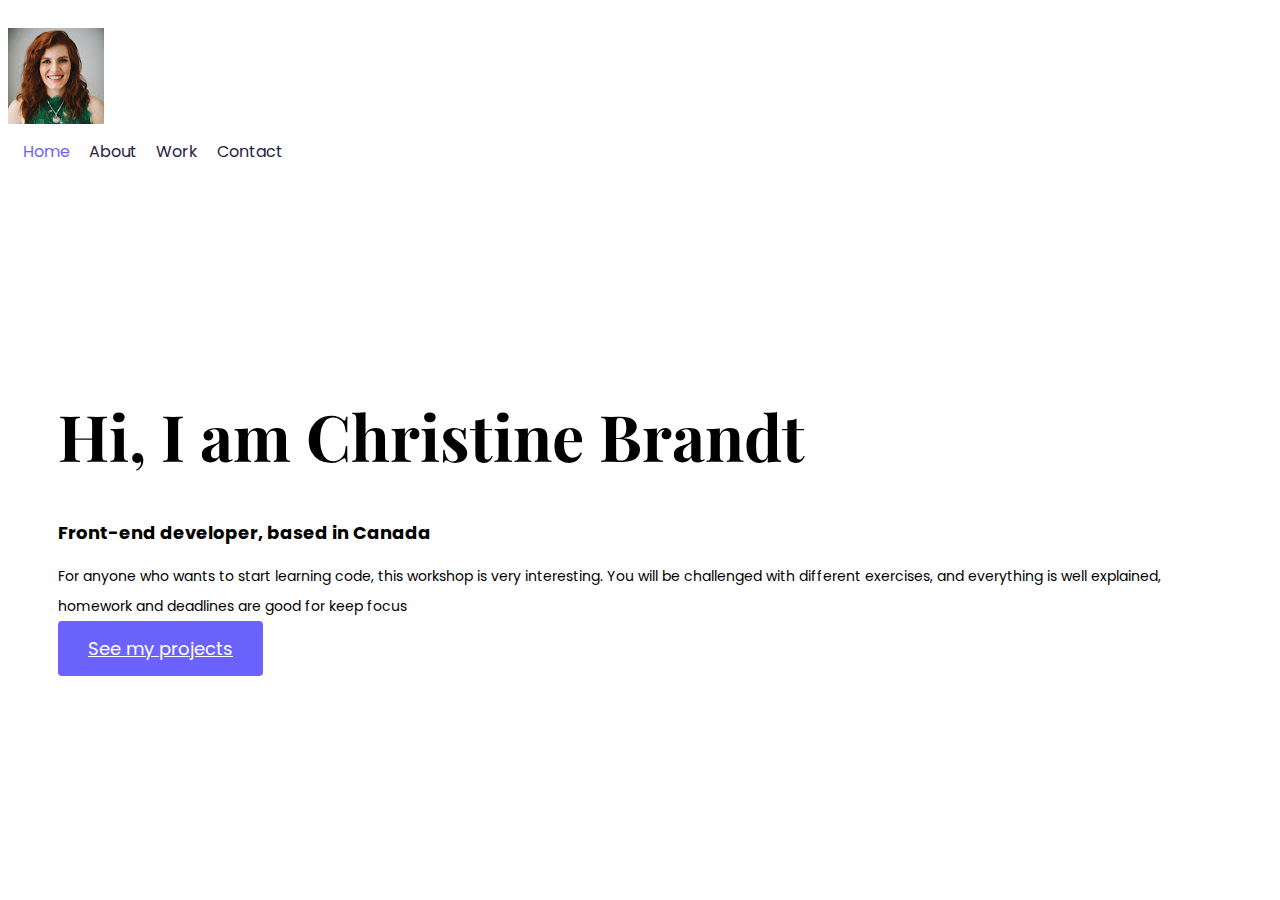
==== about.html @ dbd35e88 "navigation bar" ====
<!DOCTYPE html>
<html lang="en">
  <head>
    <meta charset="UTF-8" />
    <meta http-equiv="X-UA-Compatible" content="IE=edge" />
    <meta name="viewport" content="width=device-width, initial-scale=1.0" />
    <title>Document</title>
    <link
      href="https://cdn.jsdelivr.net/npm/bootstrap@5.1.3/dist/css/bootstrap.min.css"
      rel="stylesheet"
      integrity="sha384-1BmE4kWBq78iYhFldvKuhfTAU6auU8tT94WrHftjDbrCEXSU1oBoqyl2QvZ6jIW3"
      crossorigin="anonymous"
    />
    <link rel="preconnect" href="https://fonts.googleapis.com" />
    <link rel="preconnect" href="https://fonts.gstatic.com" crossorigin />
    <link
      href="https://fonts.googleapis.com/css2?family=Playfair+Display:wght@700&family=Poppins:wght@500;700&display=swap"
      rel="stylesheet"
    />
    <link rel="stylesheet" href="src/style.css" />
    <script
      src="https://cdn.jsdelivr.net/npm/bootstrap@5.1.3/dist/js/bootstrap.bundle.min.js"
      integrity="sha384-ka7Sk0Gln4gmtz2MlQnikT1wXgYsOg+OMhuP+IlRH9sENBO0LRn5q+8nbTov4+1p"
      crossorigin="anonymous"
    ></script>
    <script
      src="https://kit.fontawesome.com/a90921dd13.js"
      crossorigin="anonymous"
    ></script>
  </head>
  <body>
    <div class="container">
      <nav class="d-flex justify-content-between">
        <img
          src="src/photos/headshot.jpg"
          alt=""
          class="logo d-none d-md-block"
        />
        <ul>
          <li class="active">
            <a href="/">Home</a>
          </li>
          <li>
            <a href="/about.html">About</a>
          </li>
          <li><a href="/work.html">Work</a></li>
          <li>
            <a href="/contact.html">Contact</a>
          </li>
        </ul>
      </nav>
    </div>
    <div class="content-container">
      <div class="content">
        <div class="row">
          <div class="col-lg-6">
            <h1 class="mb-5">Hi, I am Christine Brandt</h1>
            <h2 class="mb-5">Front-end developer, based in Canada</h2>
            <p class="mb-5">
              For anyone who wants to start learning code, this workshop is very
              interesting. You will be challenged with different exercises, and
              everything is well explained, homework and deadlines are good for
              keep focus
            </p>
            <a href="#" class="btn btn-branding">See my projects</a>
          </div>
          <div class="col-lg-6">
            <img
              src="src/photos/headshot-2.jpg"
              alt=""
              class="img-fluid rounded ms-5"
            />
          </div>
        </div>
      </div>
    </div>
  </body>
</html>
---- src/style.css ----
:root {
  --branding-color: #6c63ff;
  --secondary-color: #f9f7fe;
  --heading-font-family: "Playfair Display", serif;
  --default-font-family: "Poppins", serif;
}

body {
  font-family: var(--default-font-family);
}

h1,
h2,
h3,
h4,
h5,
h6 {
  font-family: var(--heading-font-family);
  font-weight: bold;
  color: black;
}

h1 {
  font-size: 96px;
  line-height: 1.5;
}

h2 {
  font-size: 64px;
}

p {
  font-weight: normal;
  font-size: 16px;
  line-height: 30px;
}

.hero {
  background: var(--secondary-color);
  text-align: center;
  padding: 160px 20px;
}

.hero p {
  font-weight: bold;
  font-size: 36px;
  margin: 0;
  color: #272142;
}

.hero h2 {
  font-family: var(--heading-font-family);
  font-weight: normal;
  line-height: 2px;
  font-size: 24px;
}

.btn-branding {
  color: white;
  background-color: var(--branding-color);
  font-size: 18px;
  padding: 15px 30px;
  border-radius: 4px;
  line-height: 27px;
}

.btn-branding-outline {
  color: var(--branding-color);
  border: 1px solid var(--branding-color);
  font-size: 18px;
  padding: 15px 30px;
  border-radius: 4px;
  line-height: 27px;
}

.project-description {
  padding: 120px 60px;
}

@media (max-width: 900px) {
  h1 {
    font-size: 44px;
    line-height: 1.5;
  }

  h2 {
    font-size: 35px;
  }

  .project-description {
    padding: 0;
    text-align: center;
  }

  .hero {
    padding: 80px 20px;
  }

  .content {
    text-align: center;
    padding: 0;
  }

  nav a {
    font-size: 12px;
  }
}

.content {
  margin: 30px;
}

.content h1 {
  font-size: 64px;
  line-height: 80px;
}

.content h2 {
  font-size: 18px;
  font-family: var(--default-font-family);
}

.img-fluid {
  height: 60%;
}

.content-container {
  padding: 160px 20px;
}

.content h3 {
  font-size: 24px;
  font-family: var(--heading-font-family);
  line-height: 1.5;
}

.content p {
  font-size: 14px;
}

nav {
  padding: 20px 0;
}

nav ul {
  padding: 0;
  margin: 0;
}

nav li {
  display: inline;
  list-style: none;
  line-height: 42px;
  margin-left: 15px;
}

nav a {
  text-decoration: none;
  color: #272142;
  transition: all 100ms ease-in-out;
}

nav a:hover,
nav li.active a {
  color: var(--branding-color);
}
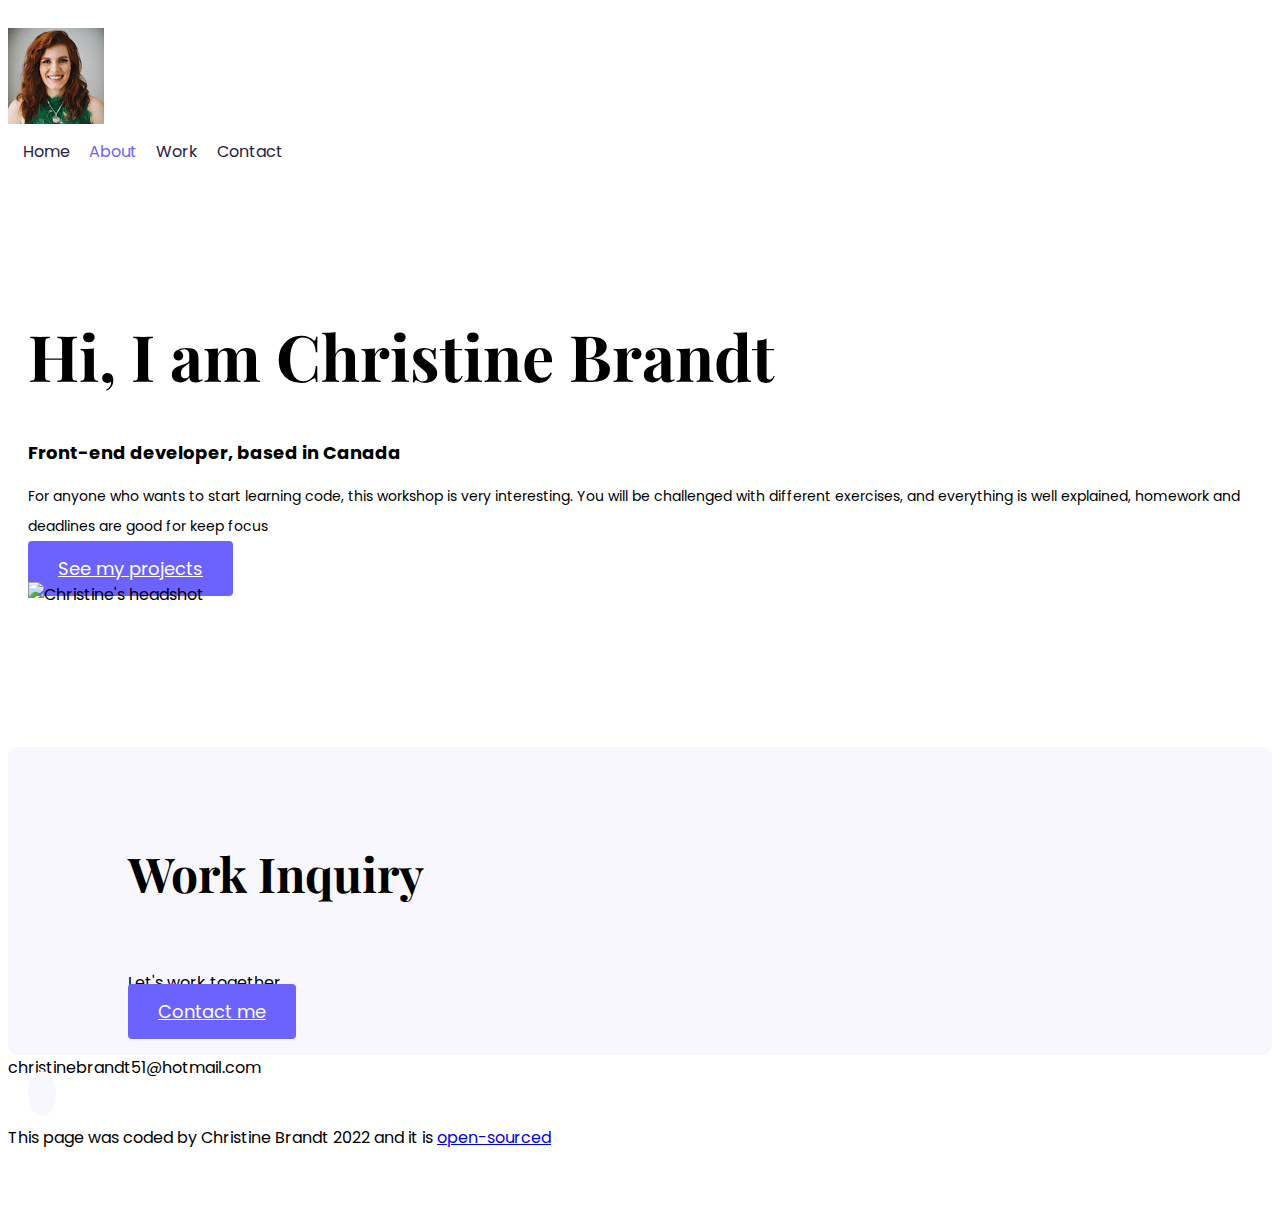
==== commit 6e3b98e6: "SEO and footer updates" ====
--- a/about.html
+++ b/about.html
@@ -33,14 +33,14 @@
       <nav class="d-flex justify-content-between">
         <img
           src="src/photos/headshot.jpg"
-          alt=""
+          alt="Christine's headshot"
           class="logo d-none d-md-block"
         />
         <ul>
-          <li class="active">
+          <li>
             <a href="/">Home</a>
           </li>
-          <li>
+          <li class="active">
             <a href="/about.html">About</a>
           </li>
           <li><a href="/work.html">Work</a></li>
@@ -62,17 +62,55 @@
               everything is well explained, homework and deadlines are good for
               keep focus
             </p>
-            <a href="#" class="btn btn-branding">See my projects</a>
+            <a href="/work.html" class="btn btn-branding">See my projects</a>
           </div>
           <div class="col-lg-6">
             <img
               src="src/photos/headshot-2.jpg"
-              alt=""
+              alt="Christine's headshot"
               class="img-fluid rounded ms-5"
             />
           </div>
         </div>
       </div>
     </div>
+    <footer class="container">
+      <div class="contact-box justify-content-between mb-5 d-none d-md-flex">
+        <div>
+          <h4>Work Inquiry</h4>
+          <p class="text-muted">Let's work together</p>
+        </div>
+        <div>
+          <a
+            href="/contact.html"
+            title="Contact Christine"
+            class="btn btn-branding mt-3"
+            >Contact me</a
+          >
+        </div>
+      </div>
+      <div class="d-flex justify-content-center">
+        <a href="mailto:christinebrandt51@hotmail.com" class="email-link"
+          >christinebrandt51@hotmail.com</a
+        >
+      </div>
+      <div class="social-links d-flex justify-content-center">
+        <a
+          href="https://github.com/cbrandt92"
+          title="Christine's GitHub"
+          target="_blank"
+        >
+          <i class="fab fa-github"></i>
+        </a>
+      </div>
+      <p class="text-center mt-4">
+        This page was coded by Christine Brandt 2022 and it is
+        <a
+          href="https://github.com/cbrandt92/portfolio-project"
+          title="GitHub profile"
+          >open-sourced</a
+        >
+      </p>
+    </footer>
   </body>
 </html>
--- a/src/style.css
+++ b/src/style.css
@@ -29,6 +29,10 @@
   font-size: 64px;
 }
 
+h4 {
+  font-size: 48px;
+}
+
 p {
   font-weight: normal;
   font-size: 16px;
@@ -77,39 +81,6 @@
   padding: 120px 60px;
 }
 
-@media (max-width: 900px) {
-  h1 {
-    font-size: 44px;
-    line-height: 1.5;
-  }
-
-  h2 {
-    font-size: 35px;
-  }
-
-  .project-description {
-    padding: 0;
-    text-align: center;
-  }
-
-  .hero {
-    padding: 80px 20px;
-  }
-
-  .content {
-    text-align: center;
-    padding: 0;
-  }
-
-  nav a {
-    font-size: 12px;
-  }
-}
-
-.content {
-  margin: 30px;
-}
-
 .content h1 {
   font-size: 64px;
   line-height: 80px;
@@ -125,11 +96,11 @@
 }
 
 .content-container {
-  padding: 160px 20px;
+  padding: 80px 20px;
 }
 
 .content h3 {
-  font-size: 24px;
+  font-size: 30px;
   font-family: var(--heading-font-family);
   line-height: 1.5;
 }
@@ -164,3 +135,79 @@
 nav li.active a {
   color: var(--branding-color);
 }
+
+footer .email-link {
+  text-decoration: none;
+  font: 24px;
+  color: black;
+}
+
+footer .email-link:hover {
+  color: var(--branding-color);
+}
+
+footer {
+  margin: 60px 0;
+}
+
+footer .social-links a {
+  margin: 20px;
+  color: var(--branding-color);
+  background: var(--secondary-color);
+  padding: 10px 14px;
+  font-size: 18px;
+  border-radius: 50%;
+  transition: all 100ms ease-in-out;
+}
+
+footer .social-links a:hover {
+  color: white;
+  background-color: var(--branding-color);
+}
+
+footer .contact-box {
+  background-color: var(--secondary-color);
+  padding: 30px 120px;
+  border-radius: 10px;
+}
+
+footer .contact-box p {
+  margin: 0;
+}
+
+@media (max-width: 900px) {
+  h1 {
+    font-size: 44px;
+    line-height: 1.5;
+  }
+
+  h2 {
+    font-size: 35px;
+  }
+
+  h4 {
+    font-size: 26px;
+  }
+
+  .project-description {
+    padding: 0;
+    text-align: center;
+  }
+
+  .hero {
+    padding: 80px 20px;
+  }
+
+  .content {
+    text-align: center;
+    padding: 0;
+  }
+
+  nav a {
+    font-size: 12px;
+  }
+
+  footer .contact-box {
+    padding: 0;
+  }
+}
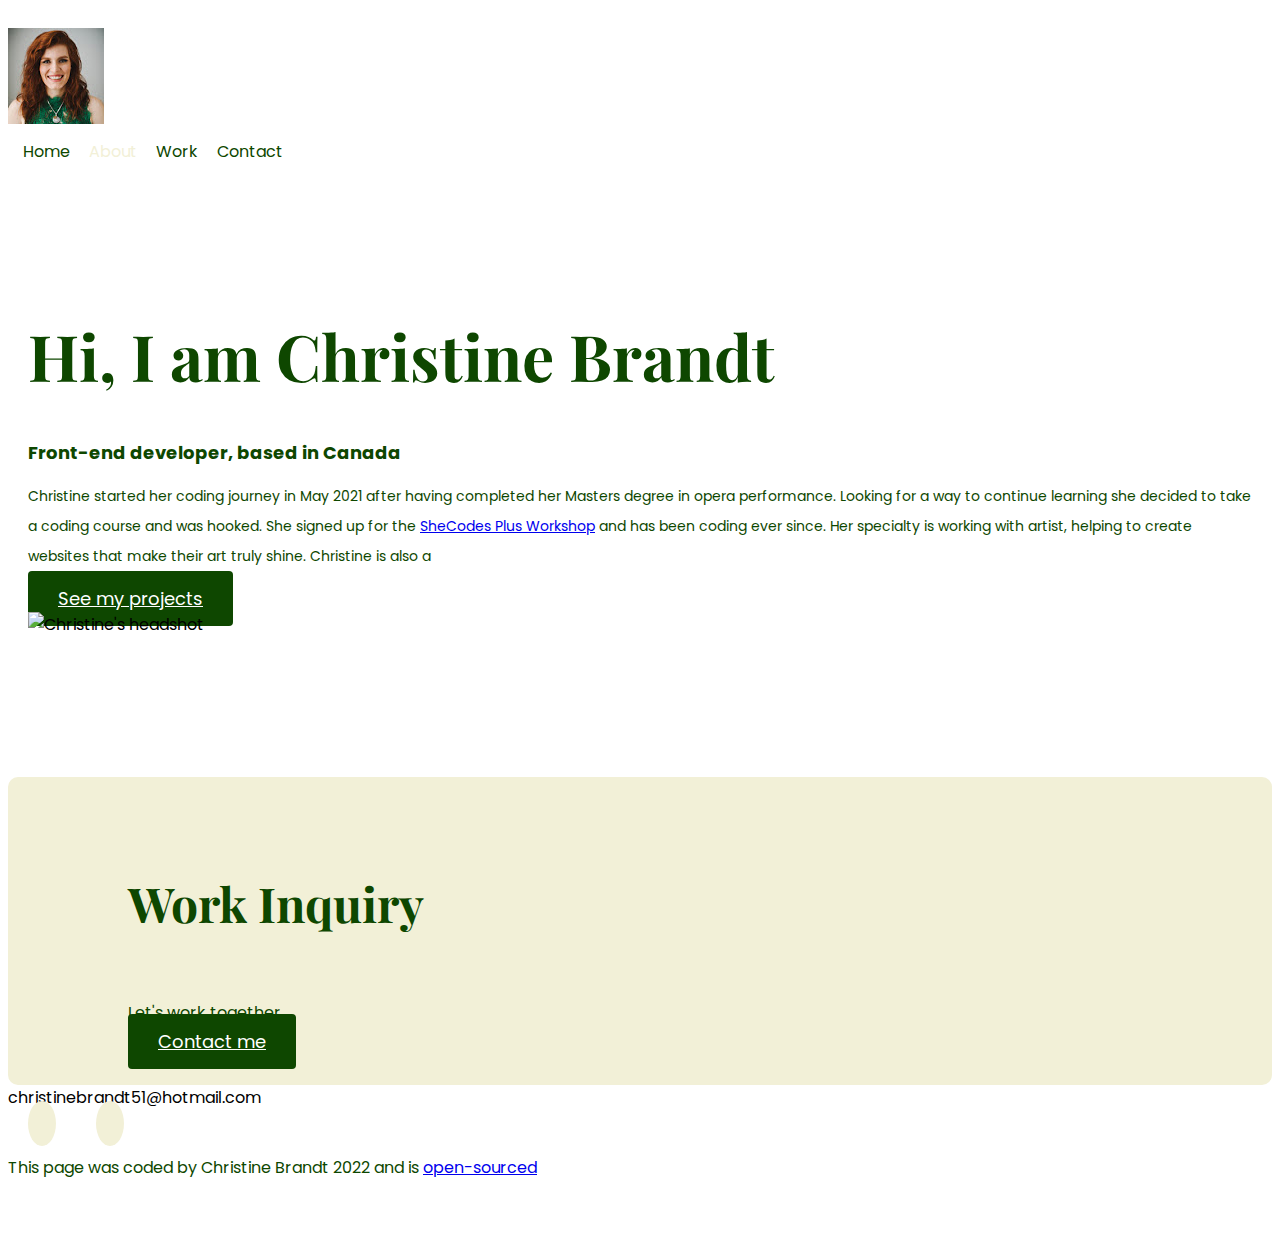
==== commit 47066755: "Personalization" ====
--- a/about.html
+++ b/about.html
@@ -57,10 +57,12 @@
             <h1 class="mb-5">Hi, I am Christine Brandt</h1>
             <h2 class="mb-5">Front-end developer, based in Canada</h2>
             <p class="mb-5">
-              For anyone who wants to start learning code, this workshop is very
-              interesting. You will be challenged with different exercises, and
-              everything is well explained, homework and deadlines are good for
-              keep focus
+              Christine started her coding journey in May 2021 after having completed her Masters degree
+               in opera performance. Looking for a way to continue learning she decided to 
+               take a coding course and was hooked. She signed up for the
+                <a href="https://www.shecodes.io/workshops">SheCodes Plus Workshop</a> 
+                and has been coding ever since. Her specialty is working with artist, helping to create websites that make their art truly shine.
+              Christine is also a 
             </p>
             <a href="/work.html" class="btn btn-branding">See my projects</a>
           </div>
@@ -102,9 +104,15 @@
         >
           <i class="fab fa-github"></i>
         </a>
+         </a>
+          <a href="https://www.linkedin.com/in/christine-brandt/"
+           title="Christine's LinkedIn profile" 
+           target="_blank">
+           <i class="fa-brands fa-linkedin"></i>
+          </a>
       </div>
       <p class="text-center mt-4">
-        This page was coded by Christine Brandt 2022 and it is
+        This page was coded by Christine Brandt 2022 and is
         <a
           href="https://github.com/cbrandt92/portfolio-project"
           title="GitHub profile"
--- a/src/style.css
+++ b/src/style.css
@@ -1,6 +1,6 @@
 :root {
-  --branding-color: #6c63ff;
-  --secondary-color: #f9f7fe;
+  --branding-color: #0e4700;
+  --secondary-color: #f2f0d7;
   --heading-font-family: "Playfair Display", serif;
   --default-font-family: "Poppins", serif;
 }
@@ -17,7 +17,7 @@
 h6 {
   font-family: var(--heading-font-family);
   font-weight: bold;
-  color: black;
+  color: var(--branding-color);
 }
 
 h1 {
@@ -34,13 +34,13 @@
 }
 
 p {
+  color: var(--branding-color);
   font-weight: normal;
   font-size: 16px;
   line-height: 30px;
 }
 
 .hero {
-  background: var(--secondary-color);
   text-align: center;
   padding: 160px 20px;
 }
@@ -49,7 +49,7 @@
   font-weight: bold;
   font-size: 36px;
   margin: 0;
-  color: #272142;
+  color: var(--branding-color);
 }
 
 .hero h2 {
@@ -127,13 +127,13 @@
 
 nav a {
   text-decoration: none;
-  color: #272142;
+  color: var(--branding-color);
   transition: all 100ms ease-in-out;
 }
 
 nav a:hover,
 nav li.active a {
-  color: var(--branding-color);
+  color: var(--secondary-color);
 }
 
 footer .email-link {
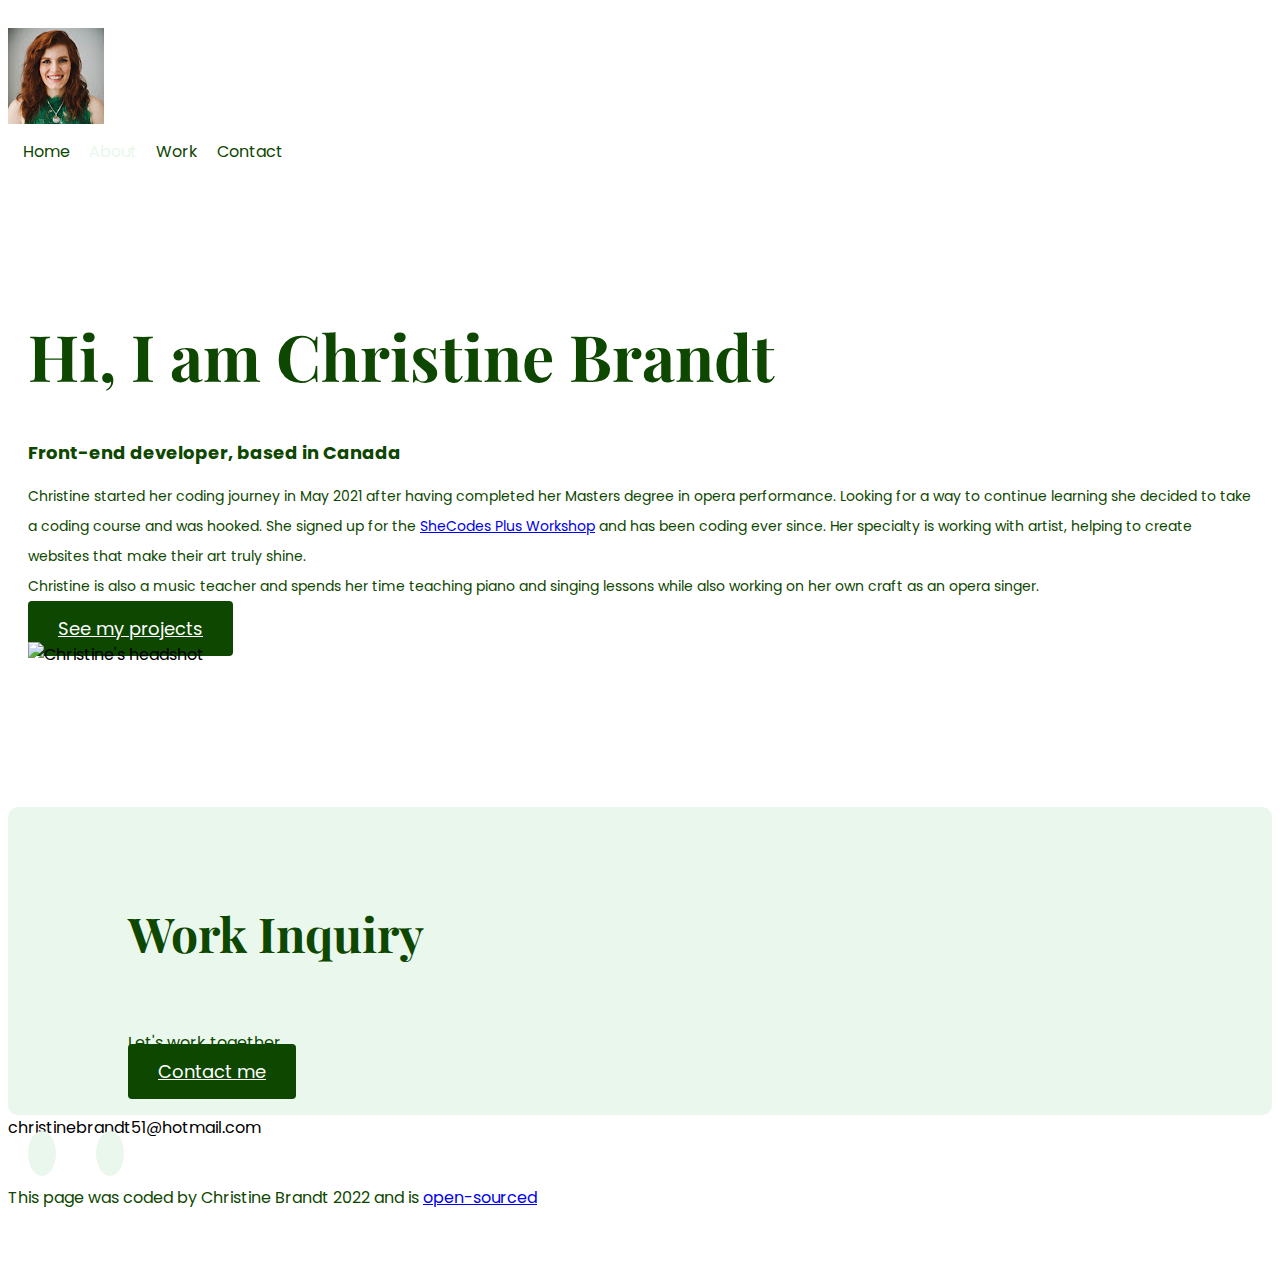
==== commit df32758a: "SEO added" ====
--- a/about.html
+++ b/about.html
@@ -2,9 +2,10 @@
 <html lang="en">
   <head>
     <meta charset="UTF-8" />
+    <meta name="description" content="Learn more about Christine Brandt and what started her coding journey and her interests">
     <meta http-equiv="X-UA-Compatible" content="IE=edge" />
     <meta name="viewport" content="width=device-width, initial-scale=1.0" />
-    <title>Document</title>
+    <title>About Christine Brandt</title>
     <link
       href="https://cdn.jsdelivr.net/npm/bootstrap@5.1.3/dist/css/bootstrap.min.css"
       rel="stylesheet"
@@ -62,7 +63,8 @@
                take a coding course and was hooked. She signed up for the
                 <a href="https://www.shecodes.io/workshops">SheCodes Plus Workshop</a> 
                 and has been coding ever since. Her specialty is working with artist, helping to create websites that make their art truly shine.
-              Christine is also a 
+              <br /> Christine is also a music teacher and spends her time teaching piano 
+              and singing lessons while also working on her own craft as an opera singer.
             </p>
             <a href="/work.html" class="btn btn-branding">See my projects</a>
           </div>
@@ -116,6 +118,7 @@
         <a
           href="https://github.com/cbrandt92/portfolio-project"
           title="GitHub profile"
+          target="_blank"
           >open-sourced</a
         >
       </p>
--- a/src/style.css
+++ b/src/style.css
@@ -1,6 +1,6 @@
 :root {
   --branding-color: #0e4700;
-  --secondary-color: #f2f0d7;
+  --secondary-color: #eaf7ec;
   --heading-font-family: "Playfair Display", serif;
   --default-font-family: "Poppins", serif;
 }
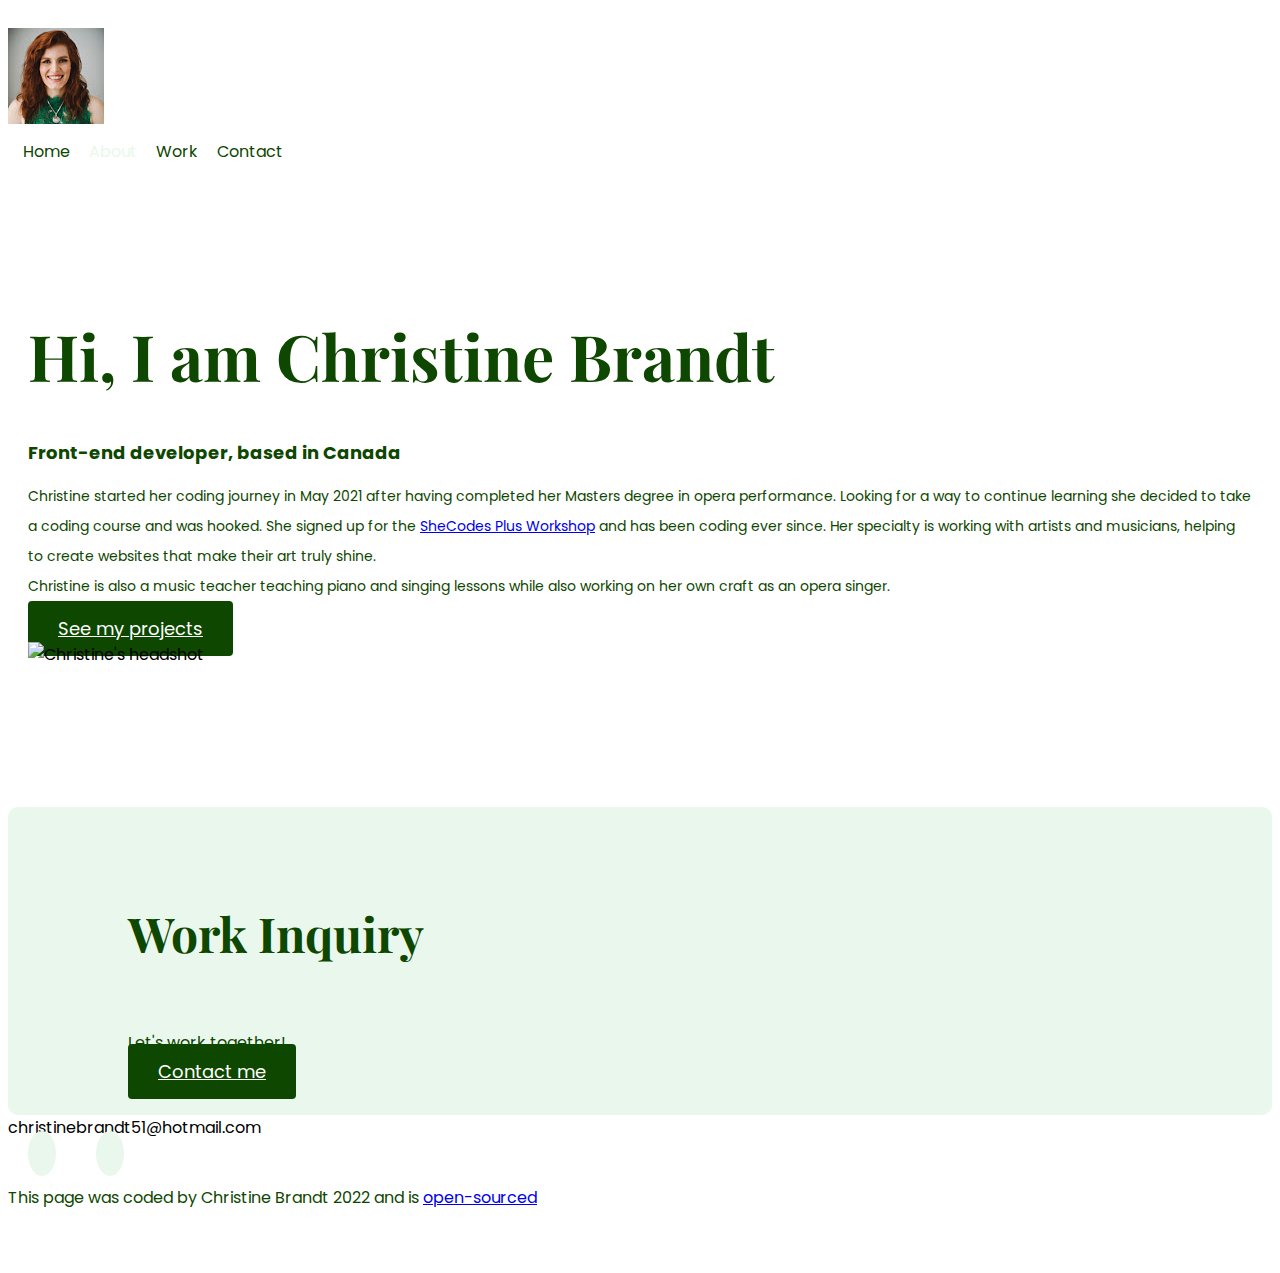
==== commit 9e243c53: "Finishing touches" ====
--- a/about.html
+++ b/about.html
@@ -51,7 +51,7 @@
         </ul>
       </nav>
     </div>
-    <div class="content-container">
+    <div class="content-container border border-success border-4">
       <div class="content">
         <div class="row">
           <div class="col-lg-6">
@@ -62,8 +62,8 @@
                in opera performance. Looking for a way to continue learning she decided to 
                take a coding course and was hooked. She signed up for the
                 <a href="https://www.shecodes.io/workshops">SheCodes Plus Workshop</a> 
-                and has been coding ever since. Her specialty is working with artist, helping to create websites that make their art truly shine.
-              <br /> Christine is also a music teacher and spends her time teaching piano 
+                and has been coding ever since. Her specialty is working with artists and musicians, helping to create websites that make their art truly shine.
+              <br /> Christine is also a music teacher teaching piano 
               and singing lessons while also working on her own craft as an opera singer.
             </p>
             <a href="/work.html" class="btn btn-branding">See my projects</a>
@@ -82,7 +82,7 @@
       <div class="contact-box justify-content-between mb-5 d-none d-md-flex">
         <div>
           <h4>Work Inquiry</h4>
-          <p class="text-muted">Let's work together</p>
+          <p class="text-muted">Let's work together!</p>
         </div>
         <div>
           <a
@@ -94,7 +94,7 @@
         </div>
       </div>
       <div class="d-flex justify-content-center">
-        <a href="mailto:christinebrandt51@hotmail.com" class="email-link"
+        <a href="mailto:christinebrandt51@hotmail.com" class="email-link" title="email Christine"
           >christinebrandt51@hotmail.com</a
         >
       </div>
--- a/src/style.css
+++ b/src/style.css
@@ -68,6 +68,17 @@
   line-height: 27px;
 }
 
+nav a {
+  text-decoration: none;
+  color: var(--branding-color);
+  transition: all 100ms ease-in-out;
+}
+
+.btn-branding:hover,
+nav li.active a {
+  color: var(--secondary-color);
+}
+
 .btn-branding-outline {
   color: var(--branding-color);
   border: 1px solid var(--branding-color);
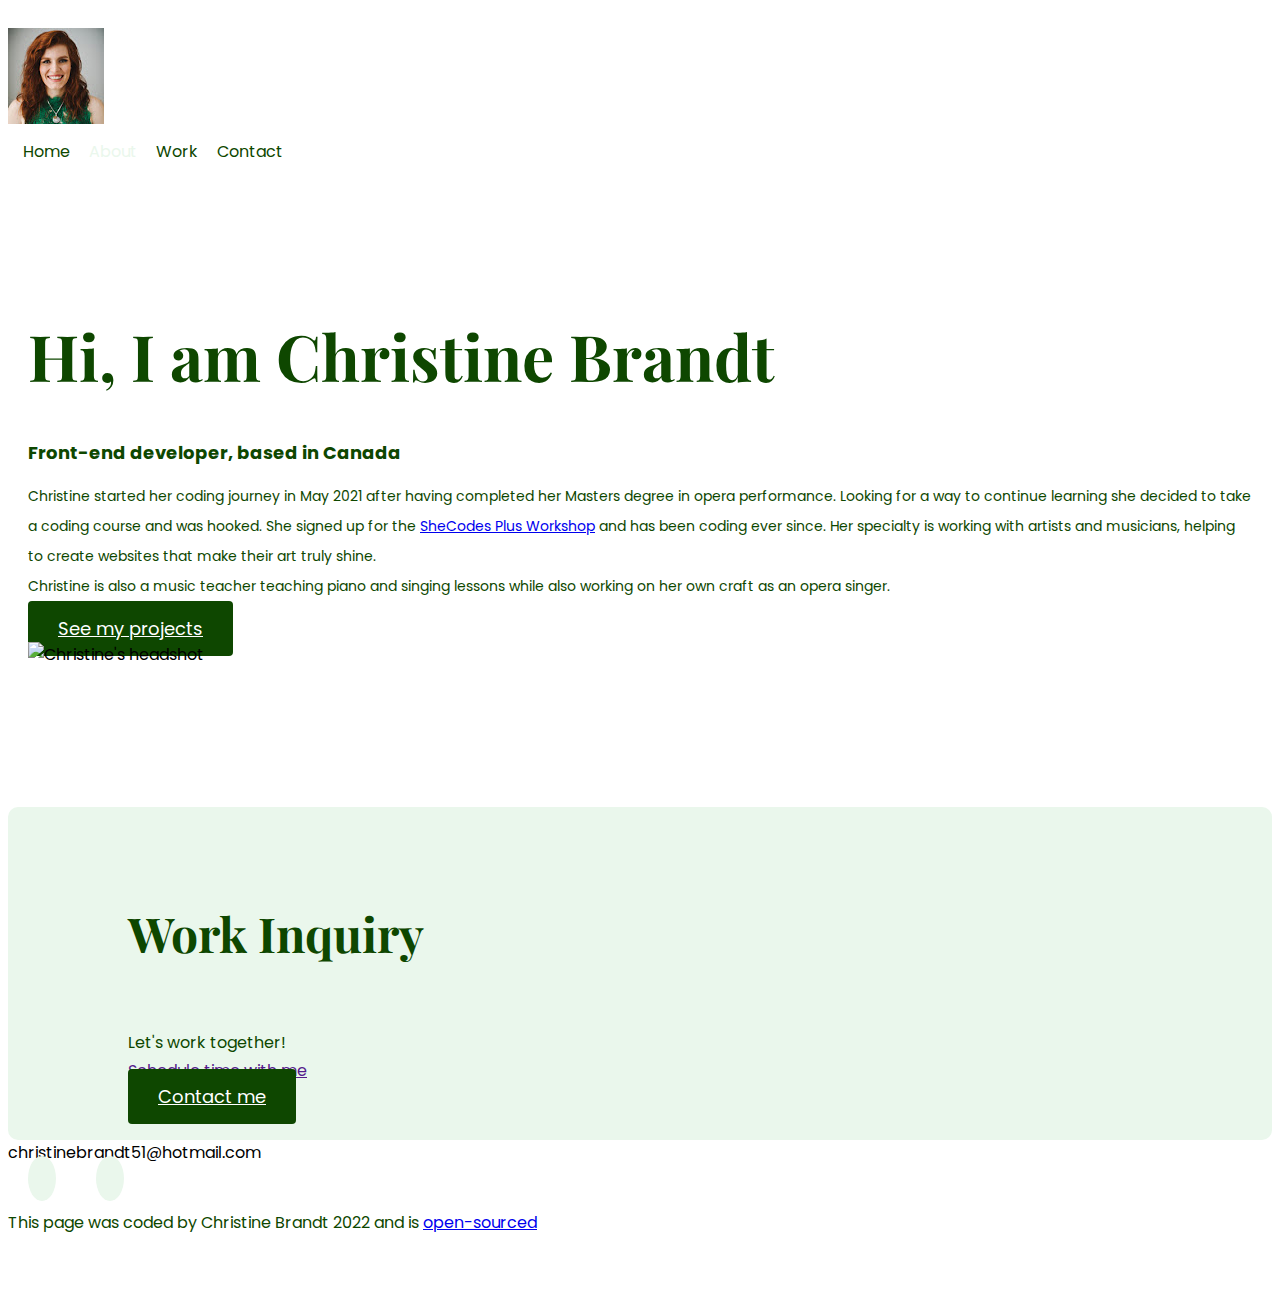
==== commit fc896396: "added calendly link" ====
--- a/about.html
+++ b/about.html
@@ -72,7 +72,7 @@
             <img
               src="src/photos/headshot-2.jpg"
               alt="Christine's headshot"
-              class="img-fluid rounded ms-5"
+              class="img-fluid rounded ms-5 d-none d-md-flex"
             />
           </div>
         </div>
@@ -83,6 +83,10 @@
         <div>
           <h4>Work Inquiry</h4>
           <p class="text-muted">Let's work together!</p>
+          <link href="https://assets.calendly.com/assets/external/widget.css" rel="stylesheet">
+<script src="https://assets.calendly.com/assets/external/widget.js" type="text/javascript" async></script>
+<a href="" onclick="Calendly.initPopupWidget({url: 'https://calendly.com/christinebrandt/30min'});return false;">Schedule time with me</a>
+<!-- Calendly link widget end -->
         </div>
         <div>
           <a
--- a/src/style.css
+++ b/src/style.css
@@ -56,7 +56,7 @@
   font-family: var(--heading-font-family);
   font-weight: normal;
   line-height: 2px;
-  font-size: 24px;
+  font-size: 35px;
 }
 
 .btn-branding {
@@ -193,7 +193,10 @@
   }
 
   h2 {
-    font-size: 35px;
+    font-size: 40px;
+  }
+  .hero h2 {
+    font-size: 12px;
   }
 
   h4 {
@@ -219,6 +222,6 @@
   }
 
   footer .contact-box {
-    padding: 0;
-  }
-}
+    padding: 10px;
+  }
+}
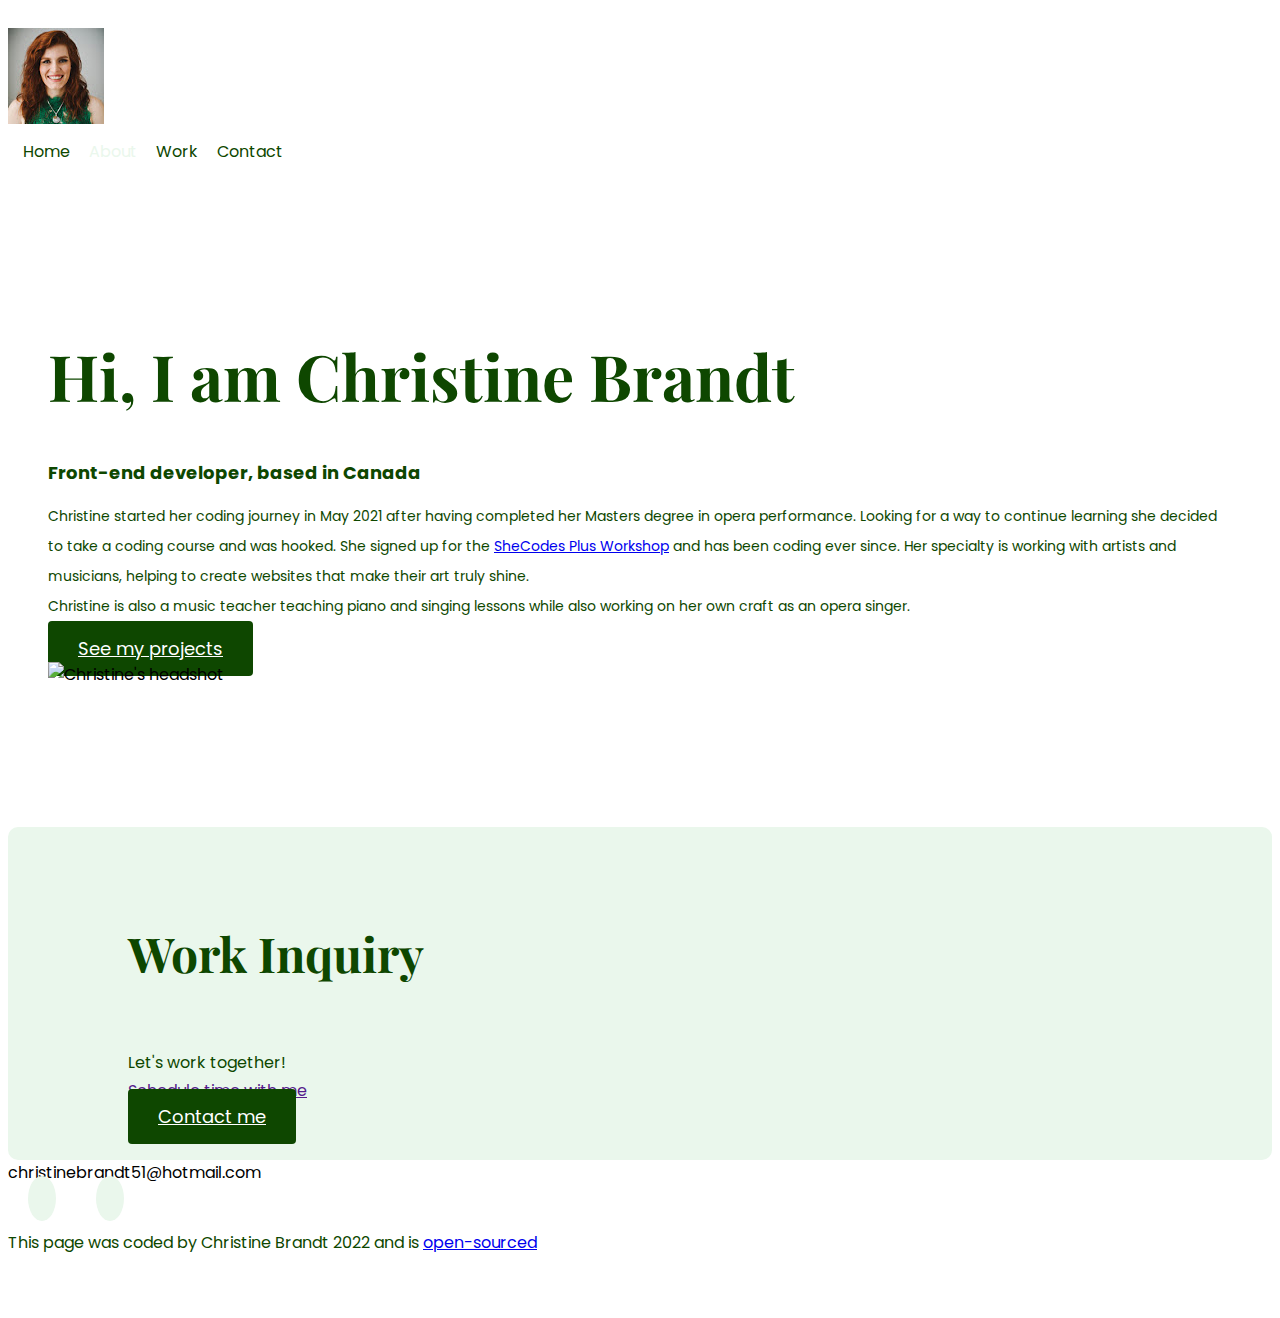
==== commit e5c29624: "updates work.html and index.html border" ====
--- a/about.html
+++ b/about.html
@@ -51,7 +51,7 @@
         </ul>
       </nav>
     </div>
-    <div class="content-container border border-success border-4">
+    <div class="content-container about border border-success border-4">
       <div class="content">
         <div class="row">
           <div class="col-lg-6">
--- a/src/style.css
+++ b/src/style.css
@@ -43,6 +43,7 @@
 .hero {
   text-align: center;
   padding: 160px 20px;
+  margin: 20px;
 }
 
 .hero p {
@@ -110,6 +111,10 @@
   padding: 80px 20px;
 }
 
+.about {
+  margin: 20px;
+  padding: 80px 20px;
+}
 .content h3 {
   font-size: 30px;
   font-family: var(--heading-font-family);
